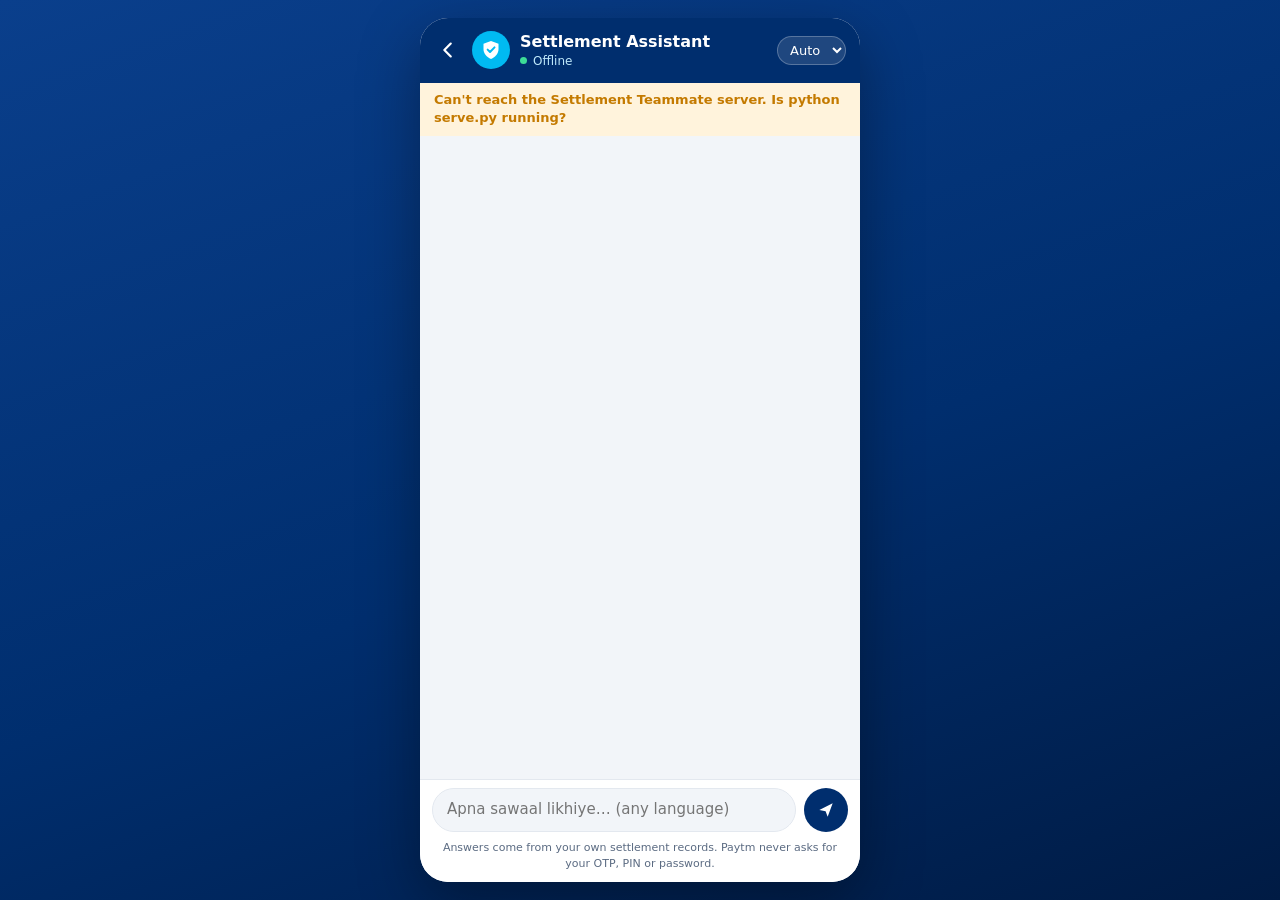
==== ui/chat.html @ e690d6aa "Merchant chat window: Sarvam first, local gemma3 as offline backup A separate Paytm Business-style c" ====
<!doctype html>
<html lang="en">
<head>
  <meta charset="utf-8">
  <meta name="viewport" content="width=device-width, initial-scale=1">
  <meta name="color-scheme" content="light">
  <title>Settlement Assistant · Paytm Business</title>
  <link rel="icon" href="data:image/svg+xml,<svg xmlns='http://www.w3.org/2000/svg' viewBox='0 0 32 32'><rect width='32' height='32' rx='8' fill='%2300BAF2'/><path d='M8 10h16v10H14l-5 4v-4H8z' fill='white'/></svg>">
  <link rel="stylesheet" href="/ui/chat.css">
</head>
<body>
  <main class="phone" aria-label="Merchant chat">
    <header class="bar">
      <a class="back" href="/" title="Back to the command center" aria-label="Back">
        <svg viewBox="0 0 24 24"><path d="M15 5l-7 7 7 7" stroke="currentColor" stroke-width="2.4" fill="none" stroke-linecap="round" stroke-linejoin="round"/></svg>
      </a>
      <span class="bot-avatar" aria-hidden="true">
        <svg viewBox="0 0 32 32"><path d="M16 4l10 3.6v7.2c0 6.3-4.3 11.1-10 13.1-5.7-2-10-6.8-10-13.1V7.6z" fill="#fff"/><path d="M11.5 15.5l3.2 3.2 6-6.2" stroke="#00BAF2" stroke-width="2.6" fill="none" stroke-linecap="round" stroke-linejoin="round"/></svg>
      </span>
      <div class="bar-text">
        <strong>Settlement Assistant</strong>
        <span id="engine">Connecting…</span>
      </div>
      <label class="lang" title="Reply language">
        <span class="sr">Reply language</span>
        <select id="language">
          <option value="auto">Auto</option>
        </select>
      </label>
    </header>

    <div class="banner" id="banner" hidden></div>

    <section class="thread" id="thread" aria-live="polite"></section>

    <div class="chips" id="chips"></div>

    <form class="composer" id="composer" autocomplete="off">
      <input id="input" type="text" maxlength="500" placeholder="Apna sawaal likhiye… (any language)" aria-label="Message">
      <button type="submit" id="send" aria-label="Send">
        <svg viewBox="0 0 24 24"><path d="M4 12l16-8-6 16-2.5-6.5z" fill="currentColor"/></svg>
      </button>
    </form>
    <p class="fineprint">Answers come from your own settlement records. Paytm never asks for your OTP, PIN or password.</p>
  </main>
  <script src="/ui/chat.js"></script>
</body>
</html>
---- ui/chat.css ----
/* Merchant chat, styled as a Paytm Business app screen. Same tokens as app.css. */

:root {
  --navy: #002E6E;
  --sky: #00BAF2;
  --sky-soft: #E5F7FE;
  --canvas: #F2F5F9;
  --card: #FFFFFF;
  --ink: #0B1F3A;
  --muted: #5B6B82;
  --line: #E3E8EF;
  --green: #0F9D63;
  --green-soft: #E6F6EE;
  --amber: #C47A00;
  --amber-soft: #FFF3DC;
  --font: "Segoe UI Variable Text", "Segoe UI", "Nirmala UI", system-ui, -apple-system, "Helvetica Neue", Arial, sans-serif;
}

* { box-sizing: border-box; }
[hidden] { display: none !important; }
html, body { margin: 0; height: 100%; }
body {
  background: linear-gradient(160deg, #0A3F8C 0%, var(--navy) 55%, #001B44 100%);
  font: 15px/1.45 var(--font);
  color: var(--ink);
  display: flex;
  justify-content: center;
}

.phone {
  width: 100%;
  max-width: 440px;
  height: 100dvh;
  background: var(--canvas);
  display: flex;
  flex-direction: column;
  box-shadow: 0 20px 60px rgba(0, 0, 0, 0.35);
}
@media (min-width: 520px) {
  body { align-items: center; }
  .phone { height: min(880px, 96dvh); border-radius: 28px; overflow: hidden; }
}

.sr { position: absolute; width: 1px; height: 1px; overflow: hidden; clip: rect(0 0 0 0); }

/* -- app bar ---------------------------------------------------------------- */
.bar {
  display: flex;
  align-items: center;
  gap: 10px;
  padding: 12px 14px;
  background: var(--navy);
  color: #fff;
}
.back { color: #fff; display: grid; place-items: center; width: 28px; height: 28px; border-radius: 50%; }
.back:hover { background: rgba(255, 255, 255, 0.12); }
.back svg { width: 22px; height: 22px; }
.bot-avatar {
  width: 38px; height: 38px; border-radius: 50%;
  background: var(--sky);
  display: grid; place-items: center; flex: none;
}
.bot-avatar svg { width: 24px; height: 24px; }
.bar-text { display: flex; flex-direction: column; min-width: 0; flex: 1; }
.bar-text strong { font-size: 16px; font-weight: 650; }
.bar-text span { font-size: 12px; color: #BFE9FB; white-space: nowrap; overflow: hidden; text-overflow: ellipsis; }
.bar-text span::before {
  content: ""; display: inline-block; width: 7px; height: 7px; border-radius: 50%;
  background: #3DDC97; margin-right: 6px; vertical-align: 1px;
}
.lang select {
  background: rgba(255, 255, 255, 0.12);
  color: #fff;
  border: 1px solid rgba(255, 255, 255, 0.25);
  border-radius: 999px;
  padding: 5px 8px;
  font: inherit;
  font-size: 13px;
}
.lang option { color: var(--ink); }

.banner { background: var(--amber-soft); color: var(--amber); font-size: 13px; padding: 8px 14px; font-weight: 600; }

/* -- thread ---------------------------------------------------------------- */
.thread {
  flex: 1;
  overflow-y: auto;
  padding: 16px 12px 8px;
  display: flex;
  flex-direction: column;
  gap: 10px;
}
.msg { max-width: 86%; display: flex; flex-direction: column; gap: 4px; animation: rise 0.18s ease-out; }
@keyframes rise { from { opacity: 0; transform: translateY(6px); } to { opacity: 1; transform: none; } }
@media (prefers-reduced-motion: reduce) { .msg { animation: none; } }
.msg .bubble {
  padding: 10px 13px;
  border-radius: 16px;
  white-space: pre-wrap;
  overflow-wrap: anywhere;
}
.msg.me { align-self: flex-end; }
.msg.me .bubble { background: var(--sky); color: #fff; border-bottom-right-radius: 5px; }
.msg.bot { align-self: flex-start; }
.msg.bot .bubble {
  background: var(--card);
  border-bottom-left-radius: 5px;
  box-shadow: 0 1px 2px rgba(0, 46, 110, 0.08);
}
.msg .meta { display: flex; flex-wrap: wrap; align-items: center; gap: 6px; font-size: 11.5px; color: var(--muted); padding: 0 4px; }
.msg.me .meta { justify-content: flex-end; }
.checked { color: var(--green); font-weight: 600; }
.checked::before { content: "✓ "; }
.speak {
  border: 0; background: none; color: var(--navy); cursor: pointer;
  display: inline-flex; align-items: center; gap: 3px; font: inherit; font-size: 11.5px; padding: 0;
}
.speak svg { width: 14px; height: 14px; }
.speak:hover { text-decoration: underline; }
.case-tags { display: flex; flex-wrap: wrap; gap: 5px; padding: 0 2px; }
.case-tag {
  background: var(--sky-soft); color: var(--navy); border-radius: 999px;
  padding: 2px 9px; font-size: 11.5px; font-weight: 600;
}
.note { font-size: 11.5px; color: var(--amber); padding: 0 4px; }

.typing .bubble { display: flex; align-items: center; gap: 8px; color: var(--muted); font-size: 13px; }
.dots { display: inline-flex; gap: 4px; }
.dots i { width: 6px; height: 6px; border-radius: 50%; background: var(--sky); animation: blink 1.2s infinite; }
.dots i:nth-child(2) { animation-delay: 0.2s; }
.dots i:nth-child(3) { animation-delay: 0.4s; }
@keyframes blink { 0%, 80%, 100% { opacity: 0.25; } 40% { opacity: 1; } }

/* -- quick replies and composer ------------------------------------------------ */
.chips { display: flex; gap: 8px; overflow-x: auto; padding: 4px 12px 8px; scrollbar-width: none; }
.chips button {
  flex: none;
  background: var(--card);
  border: 1.5px solid var(--sky);
  color: var(--navy);
  border-radius: 999px;
  padding: 6px 12px;
  font: inherit;
  font-size: 13px;
  cursor: pointer;
}
.chips button:hover { background: var(--sky-soft); }

.composer { display: flex; gap: 8px; padding: 8px 12px 6px; background: var(--card); border-top: 1px solid var(--line); }
.composer input {
  flex: 1;
  min-width: 0;
  border: 1.5px solid var(--line);
  border-radius: 999px;
  padding: 10px 14px;
  font: inherit;
  background: var(--canvas);
}
.composer input:focus { outline: none; border-color: var(--sky); background: #fff; }
.composer button {
  width: 44px; height: 44px; flex: none; border-radius: 50%; border: 0;
  background: var(--navy); color: #fff; display: grid; place-items: center; cursor: pointer;
}
.composer button:disabled { opacity: 0.5; cursor: wait; }
.composer button svg { width: 20px; height: 20px; }
.fineprint { margin: 0; padding: 2px 16px 10px; font-size: 11px; color: var(--muted); background: var(--card); text-align: center; }
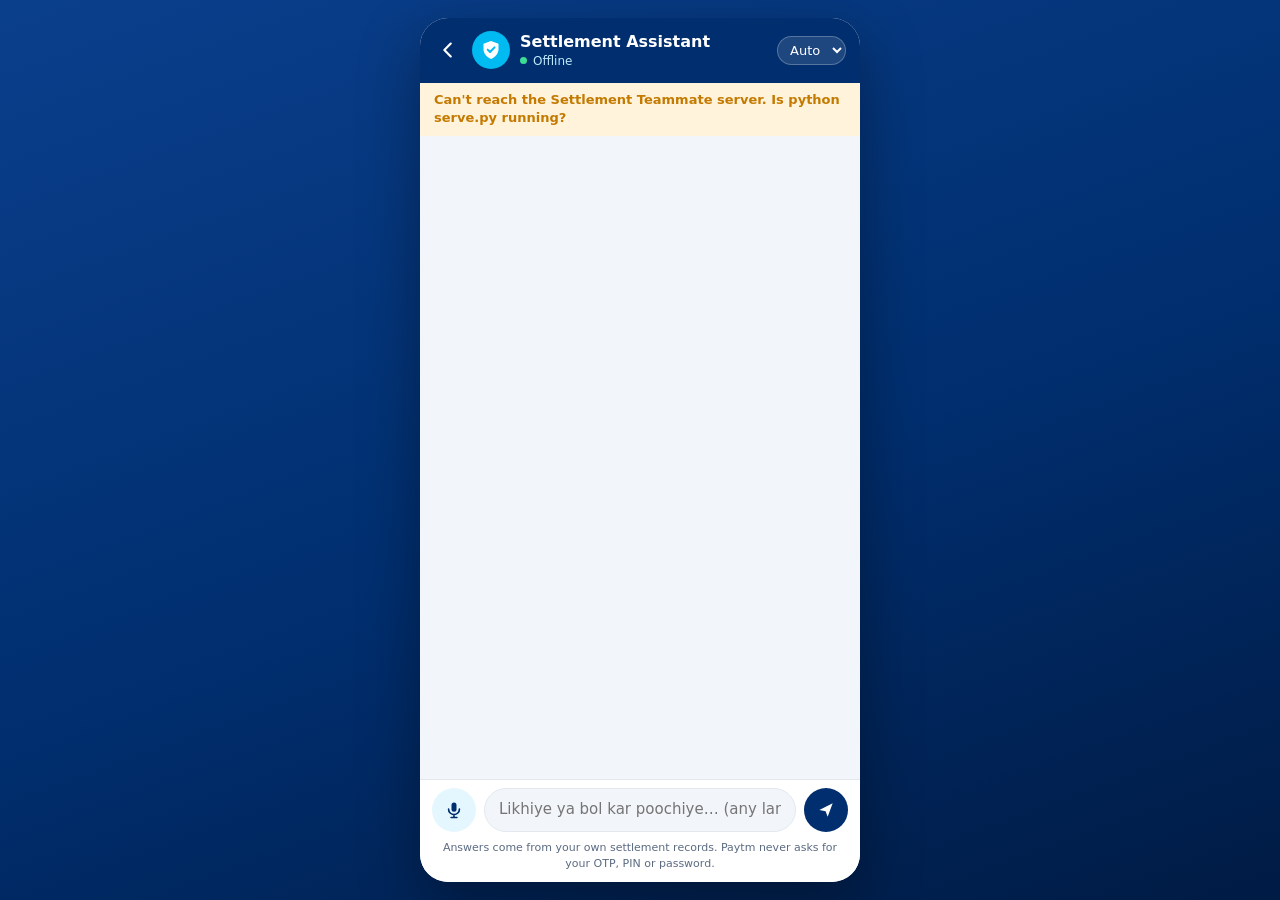
==== commit e1bb6e36: "Voice input, Paytm speaks first, Impact tab, stage rehearsal - Chat mic: Sarvam speech-to-text (mult" ====
--- a/ui/chat.html
+++ b/ui/chat.html
@@ -36,7 +36,10 @@
     <div class="chips" id="chips"></div>
 
     <form class="composer" id="composer" autocomplete="off">
-      <input id="input" type="text" maxlength="500" placeholder="Apna sawaal likhiye… (any language)" aria-label="Message">
+      <button type="button" id="mic" class="mic" aria-label="Speak your question" title="Tap and speak; tap again to send">
+        <svg viewBox="0 0 24 24"><rect x="9" y="3" width="6" height="11" rx="3" fill="currentColor"/><path d="M5.5 11a6.5 6.5 0 0013 0M12 17.5V21M8.5 21h7" stroke="currentColor" stroke-width="2" fill="none" stroke-linecap="round"/></svg>
+      </button>
+      <input id="input" type="text" maxlength="500" placeholder="Likhiye ya bol kar poochiye… (any language)" aria-label="Message">
       <button type="submit" id="send" aria-label="Send">
         <svg viewBox="0 0 24 24"><path d="M4 12l16-8-6 16-2.5-6.5z" fill="currentColor"/></svg>
       </button>
--- a/ui/chat.css
+++ b/ui/chat.css
@@ -162,5 +162,14 @@
   background: var(--navy); color: #fff; display: grid; place-items: center; cursor: pointer;
 }
 .composer button:disabled { opacity: 0.5; cursor: wait; }
+.composer .mic { background: var(--sky-soft); color: var(--navy); }
+.composer .mic.listening { background: #D93A3F; color: #fff; animation: pulse 1.2s infinite; }
+.composer .mic.unavailable { opacity: 0.45; cursor: not-allowed; }
+@keyframes pulse { 0% { box-shadow: 0 0 0 0 rgba(217, 58, 63, 0.5); } 100% { box-shadow: 0 0 0 12px rgba(217, 58, 63, 0); } }
+@media (prefers-reduced-motion: reduce) { .composer .mic.listening { animation: none; } }
+.found-for-you {
+  align-self: flex-start; background: var(--green-soft); color: var(--green); font-size: 11.5px; font-weight: 700;
+  border-radius: 999px; padding: 3px 10px; margin: 4px 0 -4px;
+}
 .composer button svg { width: 20px; height: 20px; }
 .fineprint { margin: 0; padding: 2px 16px 10px; font-size: 11px; color: var(--muted); background: var(--card); text-align: center; }
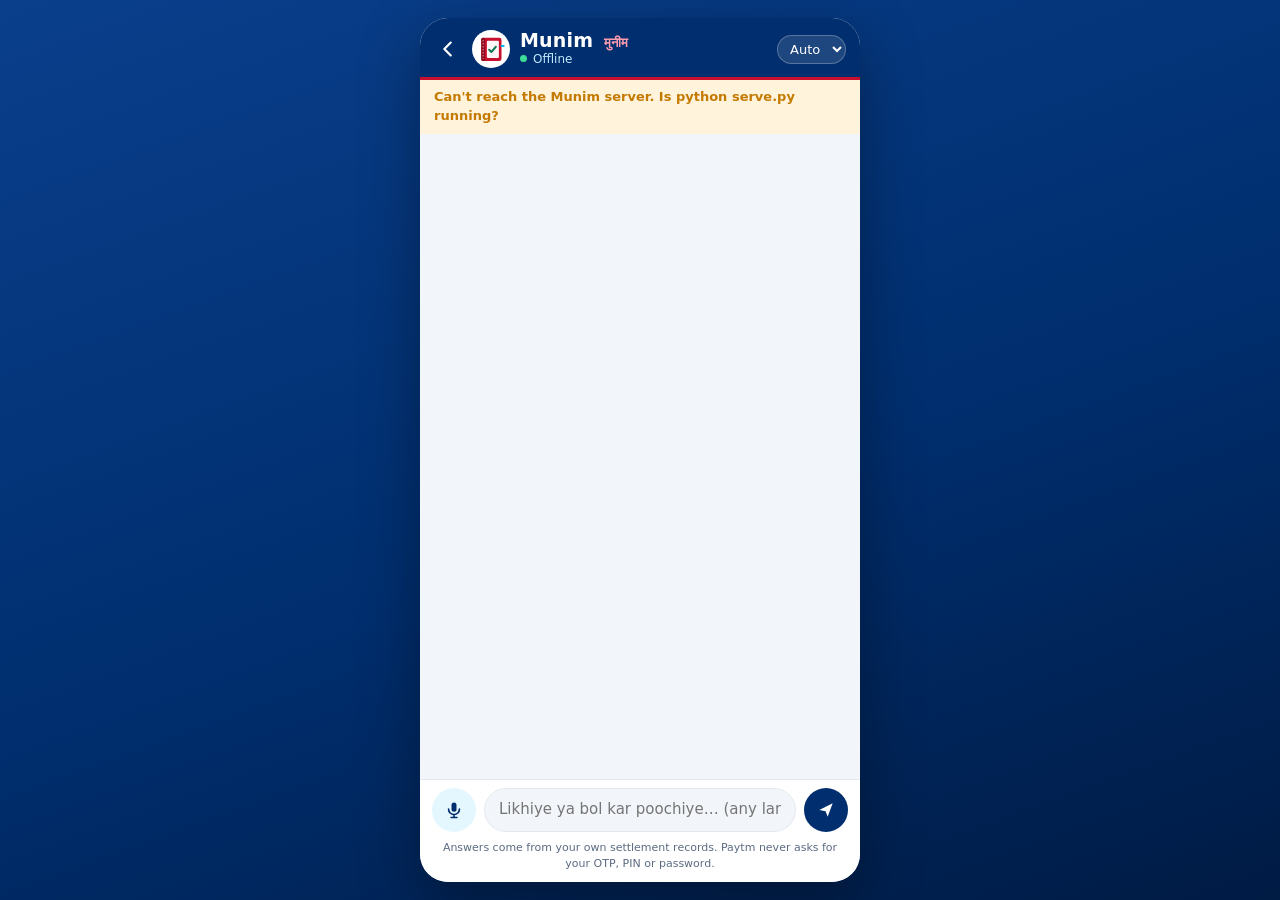
==== commit 262c0c80: "Rename to Munim and give it a visual identity Munim, the accountant who keeps a shop's bahi-khata. T" ====
--- a/ui/chat.html
+++ b/ui/chat.html
@@ -4,8 +4,8 @@
   <meta charset="utf-8">
   <meta name="viewport" content="width=device-width, initial-scale=1">
   <meta name="color-scheme" content="light">
-  <title>Settlement Assistant · Paytm Business</title>
-  <link rel="icon" href="data:image/svg+xml,<svg xmlns='http://www.w3.org/2000/svg' viewBox='0 0 32 32'><rect width='32' height='32' rx='8' fill='%2300BAF2'/><path d='M8 10h16v10H14l-5 4v-4H8z' fill='white'/></svg>">
+  <title>Munim · Paytm Business</title>
+  <link rel="icon" href="data:image/svg+xml,<svg xmlns='http://www.w3.org/2000/svg' viewBox='0 0 40 40'><rect x='7' y='5' width='27' height='31' rx='3' fill='%23C8102E'/><rect x='7' y='5' width='5' height='31' rx='2' fill='%238E0B20'/><rect x='14.5' y='9' width='16' height='23' rx='1.5' fill='%23FFF6F7'/><path d='M17.5 21l3 3 6-7' stroke='%230F7B55' stroke-width='2.8' fill='none' stroke-linecap='round' stroke-linejoin='round'/></svg>">
   <link rel="stylesheet" href="/ui/chat.css">
 </head>
 <body>
@@ -14,11 +14,9 @@
       <a class="back" href="/" title="Back to the command center" aria-label="Back">
         <svg viewBox="0 0 24 24"><path d="M15 5l-7 7 7 7" stroke="currentColor" stroke-width="2.4" fill="none" stroke-linecap="round" stroke-linejoin="round"/></svg>
       </a>
-      <span class="bot-avatar" aria-hidden="true">
-        <svg viewBox="0 0 32 32"><path d="M16 4l10 3.6v7.2c0 6.3-4.3 11.1-10 13.1-5.7-2-10-6.8-10-13.1V7.6z" fill="#fff"/><path d="M11.5 15.5l3.2 3.2 6-6.2" stroke="#00BAF2" stroke-width="2.6" fill="none" stroke-linecap="round" stroke-linejoin="round"/></svg>
-      </span>
+      <span class="bot-avatar" aria-hidden="true"><svg  viewBox="0 0 40 40" aria-hidden="true"><rect x="7" y="5" width="27" height="31" rx="3" fill="#C8102E"/><rect x="7" y="5" width="5" height="31" rx="2" fill="#8E0B20"/><path d="M9.5 8v25" stroke="#F4C7CE" stroke-width="1" stroke-dasharray="2 2"/><rect x="14.5" y="9" width="16" height="23" rx="1.5" fill="#FFF6F7"/><path d="M17.5 21l3 3 6-7" stroke="#0F7B55" stroke-width="2.6" fill="none" stroke-linecap="round" stroke-linejoin="round"/><path d="M34 16h3" stroke="#00BAF2" stroke-width="2.4" stroke-linecap="round"/></svg></span>
       <div class="bar-text">
-        <strong>Settlement Assistant</strong>
+        <strong>Munim <span class="deva" lang="hi">मुनीम</span></strong>
         <span id="engine">Connecting…</span>
       </div>
       <label class="lang" title="Reply language">
--- a/ui/chat.css
+++ b/ui/chat.css
@@ -1,4 +1,5 @@
-/* Merchant chat, styled as a Paytm Business app screen. Same tokens as app.css. */
+/* Munim in the merchant's Paytm Business app. Same tokens as the ops console: Paytm navy and sky,
+   the bahi's red binding for Munim's own messages, green for money credited back. */
 
 :root {
   --navy: #002E6E;
@@ -14,6 +15,12 @@
   --amber: #C47A00;
   --amber-soft: #FFF3DC;
   --font: "Segoe UI Variable Text", "Segoe UI", "Nirmala UI", system-ui, -apple-system, "Helvetica Neue", Arial, sans-serif;
+  --bahi: #C8102E;
+  --bahi-deep: #8E0B20;
+  --jama: #0F7B55;
+  --paper: #FBFCFE;
+  --figures: "Bahnschrift", "Segoe UI Variable Display", "Segoe UI", system-ui, sans-serif;
+  --deva: "Nirmala UI", "Mangal", "Noto Sans Devanagari", sans-serif;
 }
 
 * { box-sizing: border-box; }
@@ -51,20 +58,22 @@
   padding: 12px 14px;
   background: var(--navy);
   color: #fff;
+  box-shadow: inset 0 -3px 0 var(--bahi);
 }
 .back { color: #fff; display: grid; place-items: center; width: 28px; height: 28px; border-radius: 50%; }
 .back:hover { background: rgba(255, 255, 255, 0.12); }
 .back svg { width: 22px; height: 22px; }
 .bot-avatar {
   width: 38px; height: 38px; border-radius: 50%;
-  background: var(--sky);
+  background: #fff;
   display: grid; place-items: center; flex: none;
 }
-.bot-avatar svg { width: 24px; height: 24px; }
+.bot-avatar svg { width: 30px; height: 30px; }
 .bar-text { display: flex; flex-direction: column; min-width: 0; flex: 1; }
-.bar-text strong { font-size: 16px; font-weight: 650; }
-.bar-text span { font-size: 12px; color: #BFE9FB; white-space: nowrap; overflow: hidden; text-overflow: ellipsis; }
-.bar-text span::before {
+.bar-text strong { font: 700 19px/1.1 var(--figures); font-variation-settings: "wdth" 88; letter-spacing: 0.01em; }
+.bar-text .deva { font: 600 13px var(--deva); color: #FF9DAE; margin-left: 4px; }
+#engine { font-size: 12px; color: #BFE9FB; white-space: nowrap; overflow: hidden; text-overflow: ellipsis; }
+#engine::before {
   content: ""; display: inline-block; width: 7px; height: 7px; border-radius: 50%;
   background: #3DDC97; margin-right: 6px; vertical-align: 1px;
 }
@@ -124,6 +133,8 @@
 }
 .note { font-size: 11.5px; color: var(--amber); padding: 0 4px; }
 
+.msg.draft .bubble { color: var(--muted); background: #F7F9FC; border: 1px dashed var(--line); box-shadow: none; }
+.msg.draft .meta span::before { content: "✎ "; }
 .typing .bubble { display: flex; align-items: center; gap: 8px; color: var(--muted); font-size: 13px; }
 .dots { display: inline-flex; gap: 4px; }
 .dots i { width: 6px; height: 6px; border-radius: 50%; background: var(--sky); animation: blink 1.2s infinite; }
@@ -146,6 +157,51 @@
 }
 .chips button:hover { background: var(--sky-soft); }
 
+.decisions { display: flex; flex-direction: column; gap: 8px; align-self: stretch; }
+.decision {
+  background: var(--card); border-radius: 14px; padding: 12px 14px; border-left: 4px solid var(--bahi);
+  box-shadow: 0 1px 2px rgba(0, 46, 110, 0.08);
+}
+.decision header { display: flex; justify-content: space-between; gap: 8px; font-size: 14px; color: var(--navy); }
+.decision header span { color: var(--muted); font-size: 12px; white-space: nowrap; }
+.decision-amount { font: 700 24px var(--figures); font-variation-settings: "wdth" 85; color: var(--ink); margin: 2px 0 4px; font-variant-numeric: tabular-nums; }
+.decision p { margin: 0 0 10px; font-size: 13px; color: var(--muted); }
+.decision-buttons { display: flex; flex-wrap: wrap; gap: 8px; align-items: center; }
+.decision-buttons button {
+  border: 0; border-radius: 999px; padding: 8px 12px; font: inherit; font-size: 13px; font-weight: 600; cursor: pointer;
+}
+.decision-buttons .file { background: var(--navy); color: #fff; }
+.decision-buttons .dismiss, .decision-buttons .cancel { background: var(--sky-soft); color: var(--navy); }
+.confirm-q { font-size: 13px; font-weight: 600; color: var(--navy); flex-basis: 100%; }
+.decision.decided { border-left-color: var(--jama); opacity: 0.85; }
+.done-tag { color: var(--green); font-weight: 700; font-size: 13px; }
+.info-card {
+  background: var(--card); border-radius: 14px; padding: 12px 14px; box-shadow: 0 1px 2px rgba(0, 46, 110, 0.08);
+  align-self: stretch; border-left: 4px solid var(--sky);
+}
+.info-card header { display: flex; justify-content: space-between; gap: 8px; font-size: 14px; color: var(--navy); align-items: center; }
+.info-sub { font-size: 12px; color: var(--muted); margin: 2px 0 6px; }
+.info-card p { margin: 0 0 8px; font-size: 13px; }
+.info-card dl { display: grid; grid-template-columns: auto 1fr; gap: 3px 10px; margin: 0; font-size: 12.5px; }
+.info-card dt { color: var(--muted); }
+.info-card dd { margin: 0; overflow-wrap: anywhere; }
+.info-card .mono { font-family: "Cascadia Mono", Consolas, monospace; font-size: 11.5px; }
+.proof-card { border-left-color: var(--green); }
+.tag { border-radius: 999px; padding: 2px 9px; font-size: 11.5px; font-weight: 700; white-space: nowrap; }
+.tag.ok { background: var(--green-soft); color: var(--green); }
+.tag.warn { background: var(--amber-soft); color: var(--amber); }
+.tag.info { background: var(--sky-soft); color: #007FB0; }
+.tag.bad { background: #FDECEC; color: #D93A3F; }
+.tag.muted { background: var(--canvas); color: var(--muted); }
+.case-tag { cursor: pointer; }
+.case-tag:hover { background: #CBEFFD; }
+.appeal-reason { flex: 1; min-width: 0; border: 1.5px solid var(--line); border-radius: 999px; padding: 8px 12px; font: inherit; font-size: 13px; }
+.found-for-you.team { background: #EFEDFC; color: #5B4BC4; }
+.ticket-card {
+  align-self: flex-start; max-width: 86%; background: var(--amber-soft); color: #7A4B00; border-radius: 14px;
+  padding: 10px 13px; font-size: 13px; display: grid; gap: 4px;
+}
+.ticket-status { font-weight: 600; }
 .composer { display: flex; gap: 8px; padding: 8px 12px 6px; background: var(--card); border-top: 1px solid var(--line); }
 .composer input {
   flex: 1;
@@ -168,8 +224,10 @@
 @keyframes pulse { 0% { box-shadow: 0 0 0 0 rgba(217, 58, 63, 0.5); } 100% { box-shadow: 0 0 0 12px rgba(217, 58, 63, 0); } }
 @media (prefers-reduced-motion: reduce) { .composer .mic.listening { animation: none; } }
 .found-for-you {
-  align-self: flex-start; background: var(--green-soft); color: var(--green); font-size: 11.5px; font-weight: 700;
-  border-radius: 999px; padding: 3px 10px; margin: 4px 0 -4px;
-}
+  align-self: flex-start; background: var(--paper); color: var(--bahi); font: 700 11px var(--figures);
+  letter-spacing: 0.12em; text-transform: uppercase; border-radius: 4px; padding: 4px 10px 4px 12px; margin: 6px 0 -4px;
+  box-shadow: inset 4px 0 0 var(--bahi), 0 1px 2px rgba(0, 46, 110, 0.1);
+}
+.found-for-you.team { color: #5B4BC4; box-shadow: inset 4px 0 0 #5B4BC4, 0 1px 2px rgba(0, 46, 110, 0.1); }
 .composer button svg { width: 20px; height: 20px; }
 .fineprint { margin: 0; padding: 2px 16px 10px; font-size: 11px; color: var(--muted); background: var(--card); text-align: center; }
